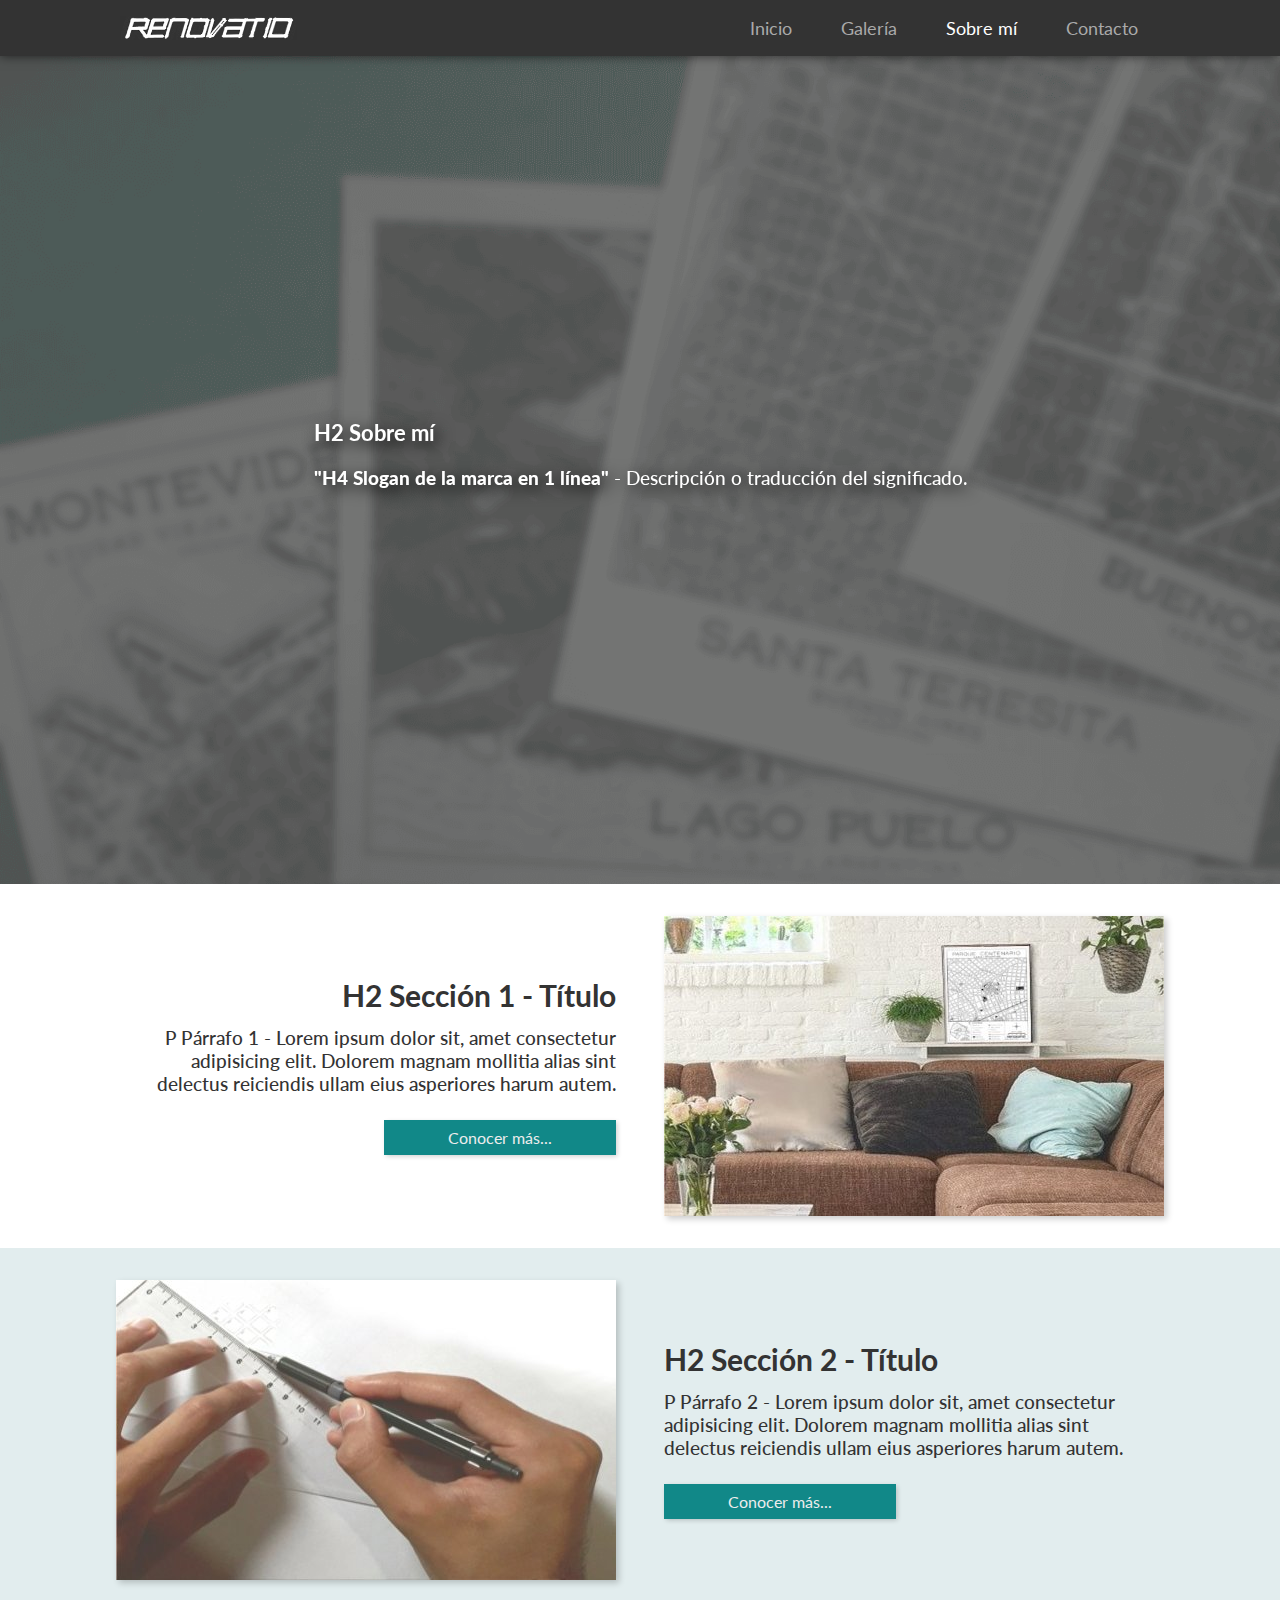
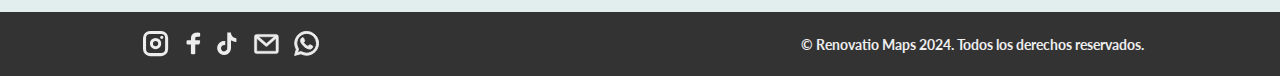
==== r_about.html @ f1ac5a7f "Primer Commit RMpas." ====
<!DOCTYPE html>
<html lang="es">
<head>
	<title>Renovatio | Mapas y Planos</title>
	<meta charset="UTF-8">
    <meta name="viewport" cent="width=device-width, initial-scale=1.0">
	<meta name="robots" cent="index">
	<meta name="robots" cent="follow">
	<link rel="canonical" href="https://www.renovatiomaps.com/">
	<link rel="preconnect" href="https://fonts.googleapis.com">
	<link rel="preconnect" href="https://fonts.gstatic.com" crossorigin>
	<link rel="icon" type="image/png" href="media/r_favicon.png">
	<link href="https://fonts.googleapis.com/css2?family=Lato:ital,wght@0,100;0,300;0,400;0,700;0,900;1,100;1,300;1,400;1,700;1,900&display=swap" rel="stylesheet">
	<!--<link href="https://fonts.googleapis.com/css2?family=Montserrat:ital,wght@0,100..900;1,100..900&display=swap" rel="stylesheet">--><!--Para la fuente Montserrat usada en el sitio web-->
	<link rel="stylesheet" type="text/css" href="styles.css">
	<!-- <link rel="stylesheet" type="text/css" href="borders.css"> -->
</head>
<body>
	<nav id="navbar">
		<div class="navbar__container max-w-all">
			<div class="navbar-container__logo">
				<a href="index.html">
					<img class="logo" src="media/r_logo_transp.png">
				</a>
			</div>
			<div class="navbar-container__main-menu">
				<ul class="main-menu">
					<li class="main-menu__item">
						<a class="item__link" href="index.html" >Inicio</a>
					</li>
					<li class="main-menu__item">
						<a class="item__link" href="r_gallery.html">Galería</a>
					</li>
					<li class="main-menu__item">
						<a class="item__link current-page" href="r_about.html">Sobre mí</a>
					</li>
					<li class="main-menu__item">
						<a class="item__link" href="r_contact.html">Contacto</a>
					</li>
				</ul>
			</div>
		</div>
	</nav>
    <header id="header">
        <!-- <div class="header__overlay"></div> -->
        <div class="header__container">
			<div class="header-container__title">
				<h2>H2 Sobre mí</h2>
			</div>
			<div class="header-container__description">
				<h4 class="h4-text">
					<span class="bold">"H4 Slogan de la marca en 1 línea"</span> - Descripción o traducción del significado.
				</h4>
			</div>
        </div>
    </header>
	<main id="main">
		<div class="main__container">
			<section class="main-container__section">
				<div class="section__content text-right">
					<h2 class="content__title h2-text">H2 Sección 1 - Título</h2>
					<p class="content__text h4-text">
						P Párrafo 1 - Lorem ipsum dolor sit, amet consectetur adipisicing elit. Dolorem magnam mollitia alias sint delectus reiciendis ullam eius asperiores harum autem.
					</p>
					<a class="content__button h5-text" href="r_gallery.html">Conocer más...</a>
				</div>
				<div class="section__img">
					<img src="media/section2.jpg">
				</div>
			</section>
			<section class="main-container__section bg-light">
				<div class="section__img">
					<img src="media/hechos_a_mano.jpg">
				</div>
				<div class="section__content">
					<h2 class="content__title h2-text">H2 Sección 2 - Título</h2>
					<p class="content__text h4-text">
						P Párrafo 2 - Lorem ipsum dolor sit, amet consectetur adipisicing elit. Dolorem magnam mollitia alias sint delectus reiciendis ullam eius asperiores harum autem.
					</p>
					<a class="content__button h5-text" href="r_contact.html">Conocer más...</a>
				</div>
			</section>
			<!-- <section class="main-container__section bg-medium">
				<div class="section__carrousel">
					<img src="media/r_background_sq.png">
				</div>
				<div class="section__content pd-left">
					<h2 class="content__title h2-text">H2 Sección 2 - Título</h2>
					<p class="content__text h4-text">
						P Párrafo 2 - Lorem ipsum dolor sit, amet consectetur adipisicing elit. Dolorem magnam mollitia alias sint delectus reiciendis ullam eius asperiores harum autem.
					</p>
					<a class="content__button h5-text" href="r_about.html">Conocer más...</a>
				</div>
			</section> -->
		</div>
	</main>
	<footer id="footer">
		<div class="footer__container max-w-all">
			<!-- <div class="footer-container__media-title">
				<h5 class="h5-text">Contacto y Redes sociales</h5>
			</div> -->
			<div class="footer-container__media-icons">
				<a class="media-icon icon-ig" href="https://instagram.com/renovatio.maps/" target="_blank">
					<svg xmlns="http://www.w3.org/2000/svg" width="1.9rem" height="1.9rem"
						viewBox="0 0 22 22" stroke-width="2.2" stroke="currentColor" fill="none"
						stroke-linecap="round" stroke-linejoin="round">
						<path stroke="none" d="M0 0h24v24H0z" fill="none" />
						<path d="M4 4m0 4a4 4 0 0 1 4 -4h8a4 4 0 0 1 4 4v8a4 4 0 0 1 -4 4h-8a4 4 0 0 1 -4 -4z" />
						<path d="M12 12m-3 0a3 3 0 1 0 6 0a3 3 0 1 0 -6 0" />
						<path d="M16.5 7.5l0 .01" />
					</svg>
				</a>
				<a class="media-icon icon-fb" href="https://facebook.com/renovatio.maps/" target="_blank">
					<svg xmlns="http://www.w3.org/2000/svg" width="1.5rem" height="1.8rem"
						viewBox="0 0 22 22" stroke-width="2" stroke="currentColor" fill="currentColor"
						stroke-linecap="round" stroke-linejoin="round">
						<path stroke="none" fill="none" />
						<path d="M13 9h4.5l-.5 2h-4v9h-2v-9H7V9h4V7.128c0-1.783.186-2.43.534-3.082a3.64 3.64 0 0 1 1.512-1.512C13.698 2.186 14.345 2 16.128 2q.784 0 1.372.15V4h-1.372c-1.324 0-1.727.078-2.139.298a1.63 1.63 0 0 0-.691.692c-.22.411-.298.814-.298 2.138z"/>
					</svg>
				</a>
				<a class="media-icon icon-tk" href="https://tiktok.com/renovatio.maps/" target="_blank">
					<svg xmlns="http://www.w3.org/2000/svg" width="1.7rem" height="1.7rem"
                        viewBox="0 0 17 17" stroke-width="2.2" stroke="currentColor" fill="none"
                        stroke-linecap="round" stroke-linejoin="round">
                        <path stroke="none" d="M0 0h24v24H0z" fill="none" />
                        <path stroke-width="0" fill="currentColor" d="M8.3 1.01c.75-.01 1.5 0 2.25-.01c.05.89.36 1.8 1.01 2.43c.64.65 1.55.94 2.44 1.04v2.35c-.83-.03-1.66-.2-2.42-.56c-.33-.15-.63-.34-.93-.54c0 1.7 0 3.41-.01 5.1c-.04.82-.31 1.63-.78 2.3c-.75 1.12-2.06 1.85-3.4 1.87c-.82.05-1.65-.18-2.35-.6c-1.16-.69-1.98-1.97-2.1-3.33q-.03-.435 0-.87c.1-1.11.65-2.17 1.49-2.89c.95-.84 2.29-1.24 3.54-1c.01.86-.02 1.73-.02 2.59c-.57-.19-1.24-.13-1.74.22c-.37.24-.64.6-.79 1.02c-.12.3-.09.62-.08.94c.14.96 1.05 1.76 2.01 1.67c.64 0 1.26-.39 1.59-.94c.11-.19.23-.39.24-.62c.06-1.04.03-2.08.04-3.13c0-2.35 0-4.7.01-7.04"/>
                    </svg>
				</a>
				<a class="media-icon icon-em" href="https://mail.google.com/mail/u/0/?tab=rm&ogbl#inbox?compose=new mailto:renovatiomaps@gmail.com" target="_blank">
					<svg xmlns="http://www.w3.org/2000/svg" width="1.8rem" height="1.8rem"
						viewBox="0 -0.5 24 24" stroke-width="0.4" stroke="currentColor" fill="none">
						<path fill="currentColor" d="M2 6a2 2 0 0 1 2-2h16a2 2 0 0 1 2 2v12a2 2 0 0 1-2 2H4a2 2 0 0 1-2-2zm3.519 0L12 11.671L18.481 6zM20 7.329l-7.341 6.424a1 1 0 0 1-1.318 0L4 7.329V18h16z"/>
					</svg>
				</a>
				<a class="media-icon icon-wa" href="https://wa.me/5491161246840" target="_blank">
					<svg xmlns="http://www.w3.org/2000/svg" width="1.8rem" height="1.8rem"
						viewBox="-1 0 24 24" stroke-width="0.8" stroke="currentColor" fill="none">
						<path fill="currentColor" d="M12.04 2c-5.46 0-9.91 4.45-9.91 9.91c0 1.75.46 3.45 1.32 4.95L2.05 22l5.25-1.38c1.45.79 3.08 1.21 4.74 1.21c5.46 0 9.91-4.45 9.91-9.91c0-2.65-1.03-5.14-2.9-7.01A9.82 9.82 0 0 0 12.04 2m.01 1.67c2.2 0 4.26.86 5.82 2.42a8.23 8.23 0 0 1 2.41 5.83c0 4.54-3.7 8.23-8.24 8.23c-1.48 0-2.93-.39-4.19-1.15l-.3-.17l-3.12.82l.83-3.04l-.2-.32a8.2 8.2 0 0 1-1.26-4.38c.01-4.54 3.7-8.24 8.25-8.24M8.53 7.33c-.16 0-.43.06-.66.31c-.22.25-.87.86-.87 2.07c0 1.22.89 2.39 1 2.56c.14.17 1.76 2.67 4.25 3.73c.59.27 1.05.42 1.41.53c.59.19 1.13.16 1.56.1c.48-.07 1.46-.6 1.67-1.18s.21-1.07.15-1.18c-.07-.1-.23-.16-.48-.27c-.25-.14-1.47-.74-1.69-.82c-.23-.08-.37-.12-.56.12c-.16.25-.64.81-.78.97c-.15.17-.29.19-.53.07c-.26-.13-1.06-.39-2-1.23c-.74-.66-1.23-1.47-1.38-1.72c-.12-.24-.01-.39.11-.5c.11-.11.27-.29.37-.44c.13-.14.17-.25.25-.41c.08-.17.04-.31-.02-.43c-.06-.11-.56-1.35-.77-1.84c-.2-.48-.4-.42-.56-.43c-.14 0-.3-.01-.47-.01"/>
					</svg>
				</a>
			</div>
			<div class="footer-container__copyright text-right">
				<h6 class="h6-text">© Renovatio Maps 2024. Todos los derechos reservados.</h6>
			</div>
		</div>
	</footer>
	<script src="main.js"></script>
</body>
</html>
---- styles.css ----
/* GLOBAL SETTINGS */
* {
	box-sizing: border-box;
	margin: 0;
	padding: 0;
}
*::selection {
	background-color: var(--dark-color);
	color: var(--light-color);
}
body {
	font-family: 'Lato', 'Montserrat', sans-serif;
	font-size: .9rem; /* 14px, 0.9rem */
	color: var(--dark-color); /* Letras no tan negras. */
	scroll-behavior: smooth;
}

/* Colors */
:root {
	--main-color: #188; /* #188 verde petróleo intenso. #d73 naranja intenso. */ 
	--white: #fff; 
	--bg-light-color: #e2edee; /* #d0dbdd verde petróleo súper claro casi blanco / #d3dddf casi casi blanco. / #f3cfb6 naranjita pastel, casi blanco. */
	--light-color: #ededed; /* #d0dbdd verde petróleo súper claro casi blanco / #d3dddf casi casi blanco. / #f3cfb6 naranjita pastel, casi blanco. */
	--grey: #aaa;
	--dark-color: #333; /* Casi negro. */
}

/* Viewport content sizing */
.max-w-all {
	max-width: 75rem; /* 1200px, 75rem */
	margin: 0 auto 0 auto;
}

/* Titles */
h1 {
	font-size: 4rem; /* 64px, 4rem */
	text-wrap: balance;
}
.h2-text { /* En general para H2. */
	font-size: 3rem; /* 48px, 3rem */
}
.h3-text { /* En general para H3. */
	font-size: 1.3rem; /* 20px, 1.2rem */
	font-weight: 500;
	line-height: 1.4;
}
.h4-text { /* En general para H4. */
	font-size: 1.2rem; /* 16px, 1rem */
	font-weight: 500;
	/*line-height: 1.7;
    text-wrap: pretty;*/
}
.h5-text { /* En general para H5, slogan del Header. */
	font-size: 1rem; /* 18px, 1.1rem */
}
.h6-text { /* En general para H6. */
	font-size: .9rem; /* 12px, 0.75rem */
}
.bold {
	font-weight: 900;
}
.text-right {
	text-align: right;
}

/* /GLOBAL SETTINGS */
/* -----------------MEDIA QUERY DESKTOP--------------- */
@media screen and (min-width: 768px) { /* Hasta 576px Móviles, hasta 768px Tabletas, hasta 992px para Portátiles, hasta 1200px Escritorio, + ExtraWide. */
	/* GLOBAL SETTINGS Desktop */

	.max-w-all {
		max-width: 75rem; /* 1200px, 75rem */
		margin: 0 auto 0 auto;
	}

	/* /GLOBAL SETTINGS Desktop */
	/* NAV Desktop -- Barra de navegación (por fuera del Header) */

	#navbar {
		background-color: var(--dark-color);
		position: relative;
		top: 0;
		box-shadow: 0 0 .65rem #0009; /* ejeX ejeY radius color; 10px, 0.625rem */
		z-index: 90;
	}
	/*.navbar-sticky {
		background-color: var(--main-color);
		position: sticky;
		top: 150px;
		max-height: 4rem; /* 80px, 5rem. */
		/*box-shadow: 0 0 .65rem #0009; /* ejeX ejeY radius color; 10px, 0.625rem */
		/*z-index: 100;*/
	/*}*/
	.navbar__container {
		display: flex;
		flex-wrap: wrap;
		align-items: center;
	}
	.navbar-container__logo {
		flex-grow: 1; /* Para que crezca 1 de 3 partes dentro del ".navbar__container" (las otras 2 de 3 están en el ".cont__ul"). */
		padding-left: 5rem; /* 80px, 5rem. */
	}
	.logo {
		display: flex;
		align-items: center;
		max-height: 1.5rem; /* 24px, 1.5rem. Altura del logo. */
		max-width: 12rem; /* 192px, 12rem. Ancho del logo. */
		transition: .1s; /* El tipo de efecto está en "logo:hover"" */
	}
	.logo:hover {
		scale: 1.05; /* El tiempo de transición esta en el elemento base: ".logo". */
		/*height: 1rem; /* 32px. */
	}
	.navbar-container__main-menu {
		flex-grow: 2; /* Para que crezca 2 de 3 partes dentro del ".navbar__container" (la otra 1 de 3 está en el ".container__logo"). */
		padding: .6rem 5rem .6rem 0; /* 10px 48px 10px 0, 0.6rem 3rem 0.6rem 0. Para alejar desde el borde izq del ".navbar__container". */
	}
	.main-menu {
		list-style: none; /* Quita los puntitos de las viñetas a la "ul". */
		text-align: right; /* Para que toda la "ul" se alinie a la derecha. */
	}
	.main-menu__item {
		display: inline-block; /* Para que cada "li", que por defecto se coloca debajo del otro, se coloque en línea al lado del otro. */
	}
	.item__link {
		display: inline-block;
		text-decoration: none;
		color: var(--grey);
		font-size: 1.1rem; /* 17px, 1.05rem */
		padding: .5rem 1.4rem; /* 11px, 22px */
		/*border-radius: .3rem; /* 5px, 0.3rem */
		transition: background-color .2s, border-radius .2s; /* Seteo de transición en el elemento base, para estas propiedades en el :hover. */
	}
	.item__link:hover {
		display: inline-block;
		text-decoration: none;
		background-color: var(--main-color); /* #1f9292 más claro cuando se pasa el cursor: #df8249 Naranja intenso, #1f9292 verde petróleo. (Se ha seteado una transición en el elemento base). */
		color: var(--white);
		/*padding: .5rem 1.4rem; /* 
		/*border-radius: .3rem; /* 5px, 0.3rem. (Se ha seteado una transición en el elemento base).*/
	}
	/*.dropdown-menu {
		display: none;
	}*/

	/* /NAV Desktop -- Barra de navegación (por fuera del Header) */
	/*-------------------------------------------------------------------*/
	/* HEADER Desktop -- Encabezado de la página de inicio del sitio */

	#header {
		display: flex;
        min-height: 92dvh;
		background-image: url("media/r_background4_osc.png");
		/*background-image: url("media/hechos_a_mano_osc.jpg");*/
		/*background-image: url("media/r_background.png");*/
		background-size: cover;
		/*background-position-y: -120px; /* Lo desplaza y deja un espacio en blanco. No sirve. */
		background-repeat: no-repeat;
		/* Background sintaxis: [image] [position] / [size] [repeat] [attachment] [origin] [clip] [color]; */
		color: var(--white);
	}
    /*.header__overlay {
		position: absolute;
        min-height: 90dvh;
        width: 100%;
		/*backdrop-filter: sepia();*/
		/*background-color: var(--bg-light-color);
		/*filter: blur(2px) opacity(.5);*/
		/*z-index: 1;
		/*filter: opacity(.4);*/
    /*}*/
    .header__container {
		position: relative;
		margin: auto;
		top: -1rem; /* -50px, -3.125rem */
		max-width: 45rem; /* 700px, 43.75rem */
		z-index: 100;
	}
	.header-container__title {
		filter: drop-shadow(.3rem .3rem .5rem #000f); /* X, Y, radius, color. 0.188rem 0.188rem 0.938rem. */
	}
	.header-container__description {
		filter: drop-shadow(.3rem .3rem .5rem #000f); /* X, Y, radius, color. 0.188rem 0.188rem 0.938rem. */
		padding-top: 1.25rem; /* 20px, 1.25rem. */
    }

	/* /HEADER Desktop -- Encabezado de la página de inicio del sitio */
    /*-------------------------------------------------------------------*/
	/* MAIN Desktop -- Sección principal que describe características. */

	
	/*#main {
		min-height: 100dvh;
	}*/
	.main__container {
		/*display: flex;
		flex-wrap: wrap;
		align-items: center;
		justify-content: center;*/
		margin: auto; /* Propiedad seteada en el contenedor (de los contenidos) para centrar los "flex-item" (Elementos Flex) dentro. */
	}
	.main-container__section {
		display: flex;
		flex-wrap: wrap;
		align-items: center;
		justify-content: center;
		padding: 2rem 0; /* 48px, 3rem */
		gap: 3rem; /* Para el espaciado intermedio en la línea central de la página separando "section__content" de "section__img". */
	}
	.bg-light {
		background-color: var(--bg-light-color);
	}
	.bg-medium {
		background-color: var(--main-color);
	}
	.section__content {
		word-wrap: break-word;
		text-wrap: balance;
		max-width: 31.25rem; /* 500px, 31.25rem. */
		max-height: 18.75rem; /* 300px, 18.75rem. */
	}
	.content__title {
		font-size: 1.9rem; /* 30px, 1.9rem. */
		margin: .8rem 0; /* 10px 20px, 0.625rem 1.25rem. */
		text-wrap: balance;
	}
	.content__text {
		margin-bottom: .8rem; /* 10px 20px, 0.625rem 1.25rem. */
	}
	.content__button {
		display: inline-block;
		background-color: var(--main-color);
		color: var(--light-color);
		text-decoration: none;
		text-align: center;
		margin: .8rem 0; /* 10px 20px, 0.625rem 1.25rem. */
		padding: .5rem 4rem; /* 10px 20px, 0.625rem 1.25rem. */
		font-family: inherit;
		transition: background-color .2s, border-radius .2s; /* Seteo de transición en el elemento base, para estas propiedades en el :hover. */
		box-shadow: .1rem .1rem .3rem #0003; /* ejeX ejeY radius color; 10px, 0.625rem */
	}
	.content__button:hover {
		background-color: #3aa;
		color: var(--white);
	}
	.section__img {
		max-width: 31.25rem; /* 500px, 31.25rem. */
		max-height: 18.75rem; /* 300px, 18.75rem. */
		transition: .3s; /* El tipo de efecto está en "logo:hover"" */
		box-shadow: .2rem .2rem .4rem #0003; /* ejeX ejeY radius color; 10px, 0.625rem */
	}
	.section__img:hover {
		scale: 1.01; /* El tiempo de transición esta en el elemento base: ".logo". */
		/*height: 1rem; /* 32px. */
	}
	/*.section__carrousel {
		max-width: 700px; /* 500px, 31.25rem. */
		/*max-height: 700px; /* 300px, 18.75rem. */
		/*transition: .3s; /* El tipo de efecto está en "logo:hover"" */
		/*box-shadow: .2rem .2rem .4rem #0003; /* ejeX ejeY radius color; 10px, 0.625rem */
	/*} */
		
	/* /MAIN Desktop -- Encabezado de la página de inicio del sitio */
    /*-------------------------------------------------------------------*/
	/* FOOTER Desktop -- Pie de página, el mismo para todas. */

	#footer {
		background-color: var(--dark-color);
		color: var(--light-color);
	}
	/*.footer-container__r-logo-sq {
		width: 100px;
		height: 100px;
	}*/
	.r-logo-sq {
		margin: 2rem 0 2rem 6rem;
		width: 200px;
		height: 200px;
	}
	/* Con título "Contacto y redes sociales a la izq" */
	/* .footer__container {
		display: flex;
		flex-wrap: wrap;
		align-items: center;
		min-height: 4rem;
	}
	.footer-container__media-title {
		margin-left: 6rem;
		flex-grow: 1;
	}
	.footer-container__media-icons {
		display: inline-block;
	}
	.footer-container__copyright {
		margin-right: 6rem;
		flex-grow: 8;
	} */
	.footer__container {
		display: flex;
		flex-wrap: wrap;
		align-items: center;
		min-height: 4rem;
		justify-content: space-between;
	}
	.footer-container__media-icons {
		display: inline-block;
		margin-left: 6rem;
	}
	.footer-container__copyright {
		margin-right: 6rem;
	}
	.media-icon {
		color: var(--light-color);
		text-decoration: none;
		padding: 0 .2rem;
		transition: color .15s;
	}
	.icon-ig:hover {
		color: #e5f;
	}
	.icon-fb:hover {
		color: #47f;
	}
	.icon-tk:hover {
		color: #999;
	}
	.icon-em:hover {
		color: #f44;
	}
	.icon-wa:hover {
		color: #0c0;
	}
	.current-page {
		color: var(--white);
	}

	/* /FOOTER Desktop -- Pie de página, el mismo para todas. */
    /*-------------------------------------------------------------------*/
}

/* ---------------/ MEDIA QUERY DESKTOP--------------- */

/* ================== / HOME PAGE ===================== */
/* ______________________________________________________ */
/* =================== GALLERY ===================== */



/* ================== / GALLERY ===================== */
---- borders.css ----
/* ** SOLO AGREGA BORDES MARCADORES PARA VER LO QUE OCUPA CADA ELEMENTO ** */

/* GLOBAL SETTINGS */

.max-w-all {
	outline: 2px solid #f00;
}

/* /GLOBAL SETTINGS */
/* -----------------MEDIA QUERY DESKTOP--------------- */
@media screen and (min-width: 768px) { /* Hasta 576px Móviles, hasta 768px Tabletas, hasta 992px para Portátiles, hasta 1200px Escritorio, + ExtraWide. */
	/* GLOBAL SETTINGS Desktop */

	.max-w-all {
		outline: 2px dashed #f00;
	}

	/* /GLOBAL SETTINGS Desktop */
	/* NAV Desktop -- Barra de navegación (por fuera del Header) */


	#navbar {
		outline: 2px solid #d73;
	}
	.navbar__container {
		outline: 2px solid #09c; /* Usa el borde del ".max-width-all". Si esto se activa lo sobreescribe y activa éste. */
	}
	.navbar-container__logo {
		outline: 2px solid #0f0;
	}
	.logo { 
		outline: 2px solid #ddf;
	}
	.navbar-container__main-menu {
		outline: 2px solid #ff0;
	}
	.main-menu {
		outline: 2px solid #00f;
	}
	.main-menu__item {
		outline: 2px solid #f00;
	}
	.item__link {
		outline: 2px solid #0f0;
	}


	/* /NAV Desktop -- Barra de navegación (por fuera del Header) */
	/*-------------------------------------------------------------------*/
	/* HEADER Desktop -- Encabezado de la página de inicio del sitio */

	
	#header {
		outline: 2px solid #0f0;
	}
    .header__container {
		outline: 2px solid #ff0;
	}
    .header-container__title {
		outline: 2px solid #00f;
	}
    .header-container__description {
		outline: 2px solid #f00;
	}


	/* /HEADER Desktop -- Encabezado de la página de inicio del sitio */
    /*-------------------------------------------------------------------*/
	/* MAIN Desktop -- Sección principal que describe características. */

	
	#main {
		border: 2px solid #f0f;
	}
	/*.main__container {
		outline: 2px dashed #900;
	}*/
	.main-container__section {
		outline: 2px dotted #0c2;
	}
	.section__content {
		outline: 2px solid #f00;
	}
	.content__title {
		outline: 2px solid #fb0;
	}
	.content__text {
		outline: 2px solid #0cd;
	}
	.content__button {
		outline: 2px solid #f0f;
	}
	.section__img {
		outline: 2px solid #00f;
	}

	/* /MAIN Desktop -- Encabezado de la página de inicio del sitio */
    /*-------------------------------------------------------------------*/
	/* FOOTER Desktop -- Pie de página, el mismo para todas. */

	.footer__container {
		outline: 2px solid #0c0;
	}
	.footer-container__r-logo-sq {
		outline: 2px solid #f00;
	}
	.footer-container__media-title {
		outline: 2px solid #f00;
	}
	.footer-container__media-icons {
		outline: 2px solid #ff0;
	}
	.footer-container__copyright {
		outline: 2px solid #07f;
	}
	.r-logo-sq {
		outline: 2px solid #0ff;
	}
	.media-icon {
		outline: 2px dashed #0ff;
	}
	.footer-container__main-menu {
		outline: 2px solid #ff0;
	}
	.footer-menu {
		outline: 2px solid #00f;
	}
	.footer-menu__item {
		outline: 2px solid #f00;
	}
	.footer-item__link {
		outline: 2px solid #0f0;
	}

	/* /FOOTER Desktop -- Pie de página, el mismo para todas. */
    /*-------------------------------------------------------------------*/
}

/* ---------------/ MEDIA QUERY DESKTOP--------------- */

/* ================== / HOME PAGE ===================== */
/* ______________________________________________________ */
/* =================== GALLERY ===================== */



/* ================== / GALLERY ===================== */
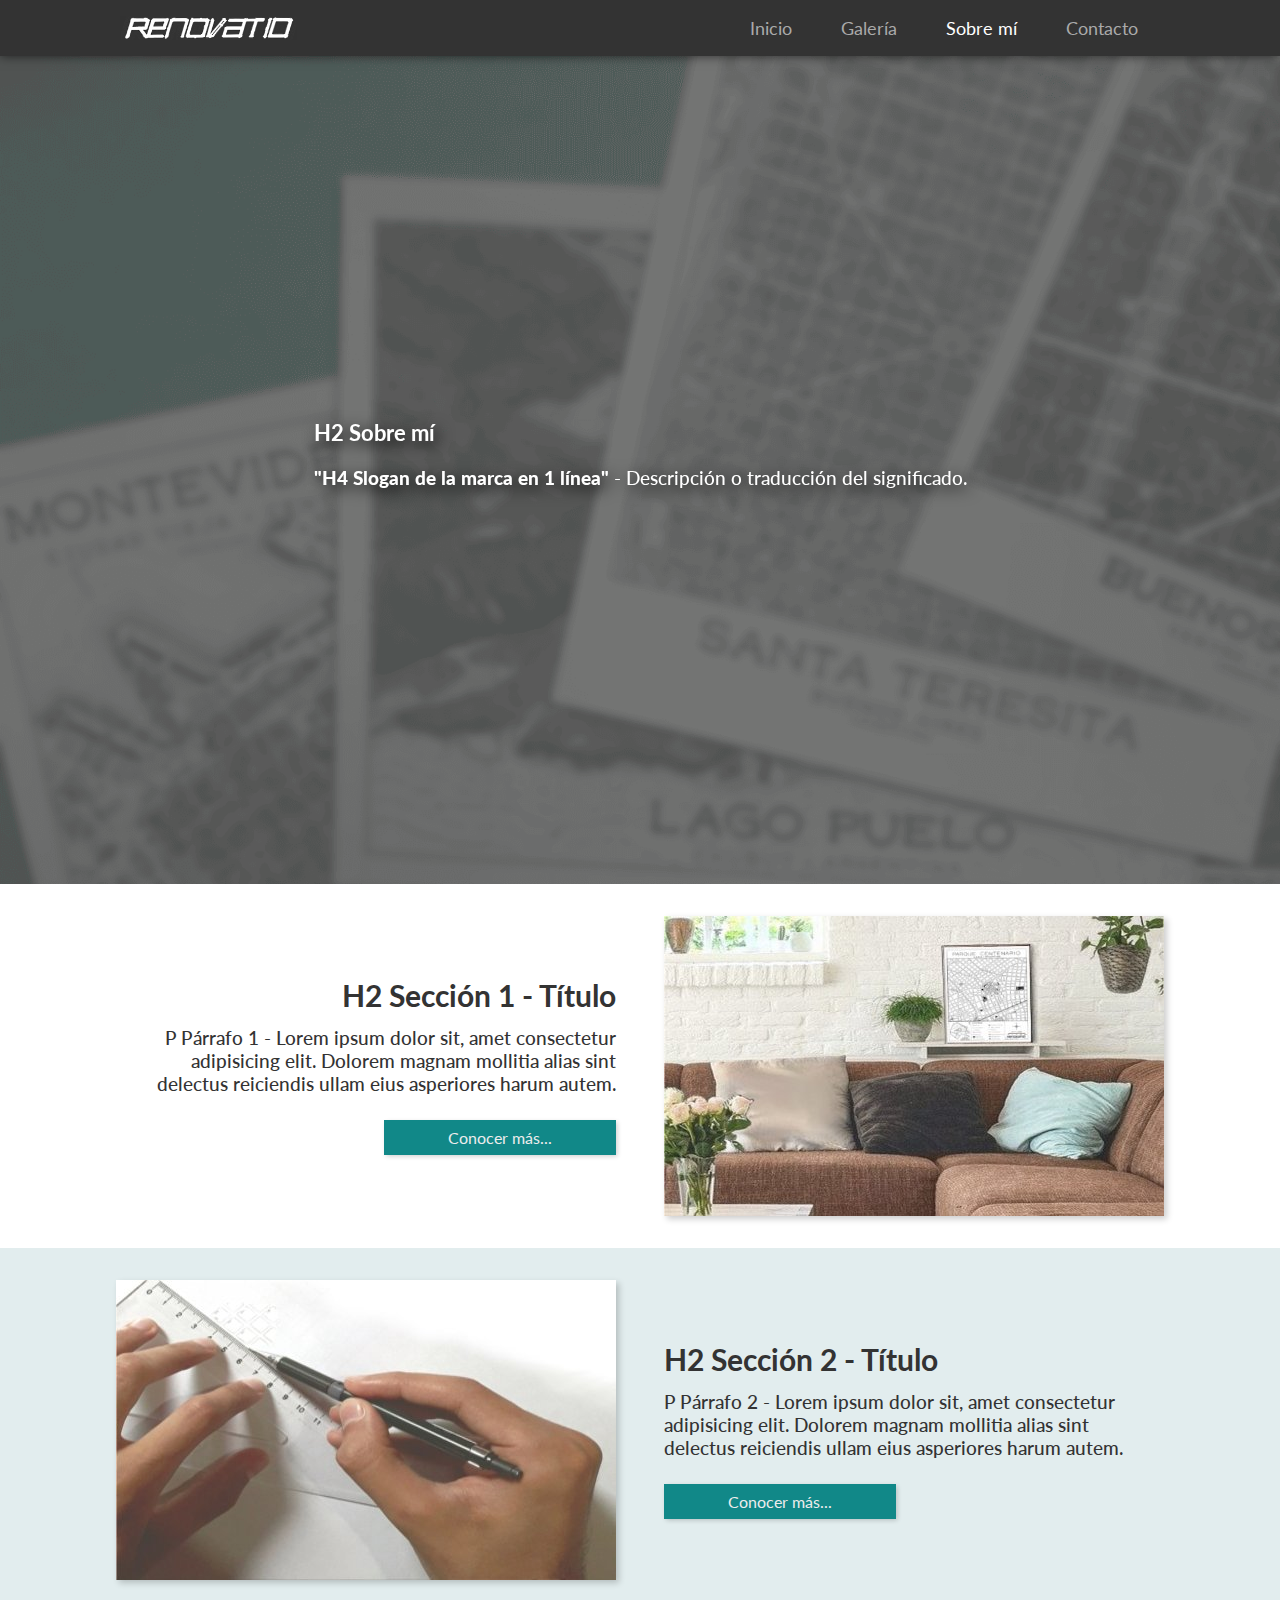
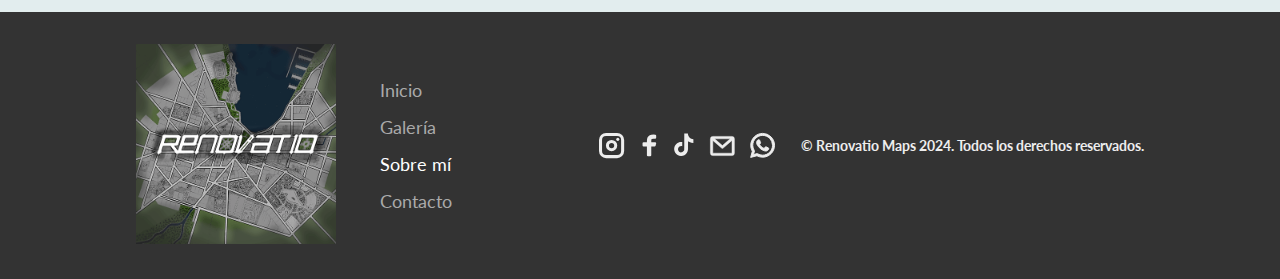
==== commit 2db337ef: "Segundo Commit RMaps. Con logo SQ y menú de pie de página." ====
--- a/r_about.html
+++ b/r_about.html
@@ -96,9 +96,28 @@
 	</main>
 	<footer id="footer">
 		<div class="footer__container max-w-all">
+			<div class="footer-container__r-logo-sq">
+				<img class="r-logo-sq" src="media/r_background_sq.png">
+			</div>
 			<!-- <div class="footer-container__media-title">
 				<h5 class="h5-text">Contacto y Redes sociales</h5>
 			</div> -->
+			<div class="footer-container__footer-menu">
+				<ul class="footer-menu">
+					<li class="footer-menu__item">
+						<a class="footer-item__link" href="index.html" >Inicio</a>
+					</li>
+					<li class="footer-menu__item">
+						<a class="footer-item__link" href="r_gallery.html">Galería</a>
+					</li>
+					<li class="footer-menu__item">
+						<a class="footer-item__link current-page" href="r_about.html">Sobre mí</a>
+					</li>
+					<li class="footer-menu__item">
+						<a class="footer-item__link" href="r_contact.html">Contacto</a>
+					</li>
+				</ul>
+			</div>
 			<div class="footer-container__media-icons">
 				<a class="media-icon icon-ig" href="https://instagram.com/renovatio.maps/" target="_blank">
 					<svg xmlns="http://www.w3.org/2000/svg" width="1.9rem" height="1.9rem"
--- a/styles.css
+++ b/styles.css
@@ -309,6 +309,26 @@
 	.footer-container__copyright {
 		margin-right: 6rem;
 	}
+	.footer-container__main-menu {
+		padding: .6rem 5rem .6rem 0;
+	}
+	.footer-menu {
+		list-style: none;
+	}
+	/*.footer-menu__item {
+		display: block;
+	}*/
+	.footer-item__link {
+		display: block;
+		text-decoration: none;
+		color: var(--grey);
+		font-size: 1.1rem;
+		padding: .5rem 1.4rem;
+	}
+	.footer-item__link:hover {
+		text-decoration: underline;
+		color: var(--white);
+	}
 	.media-icon {
 		color: var(--light-color);
 		text-decoration: none;
